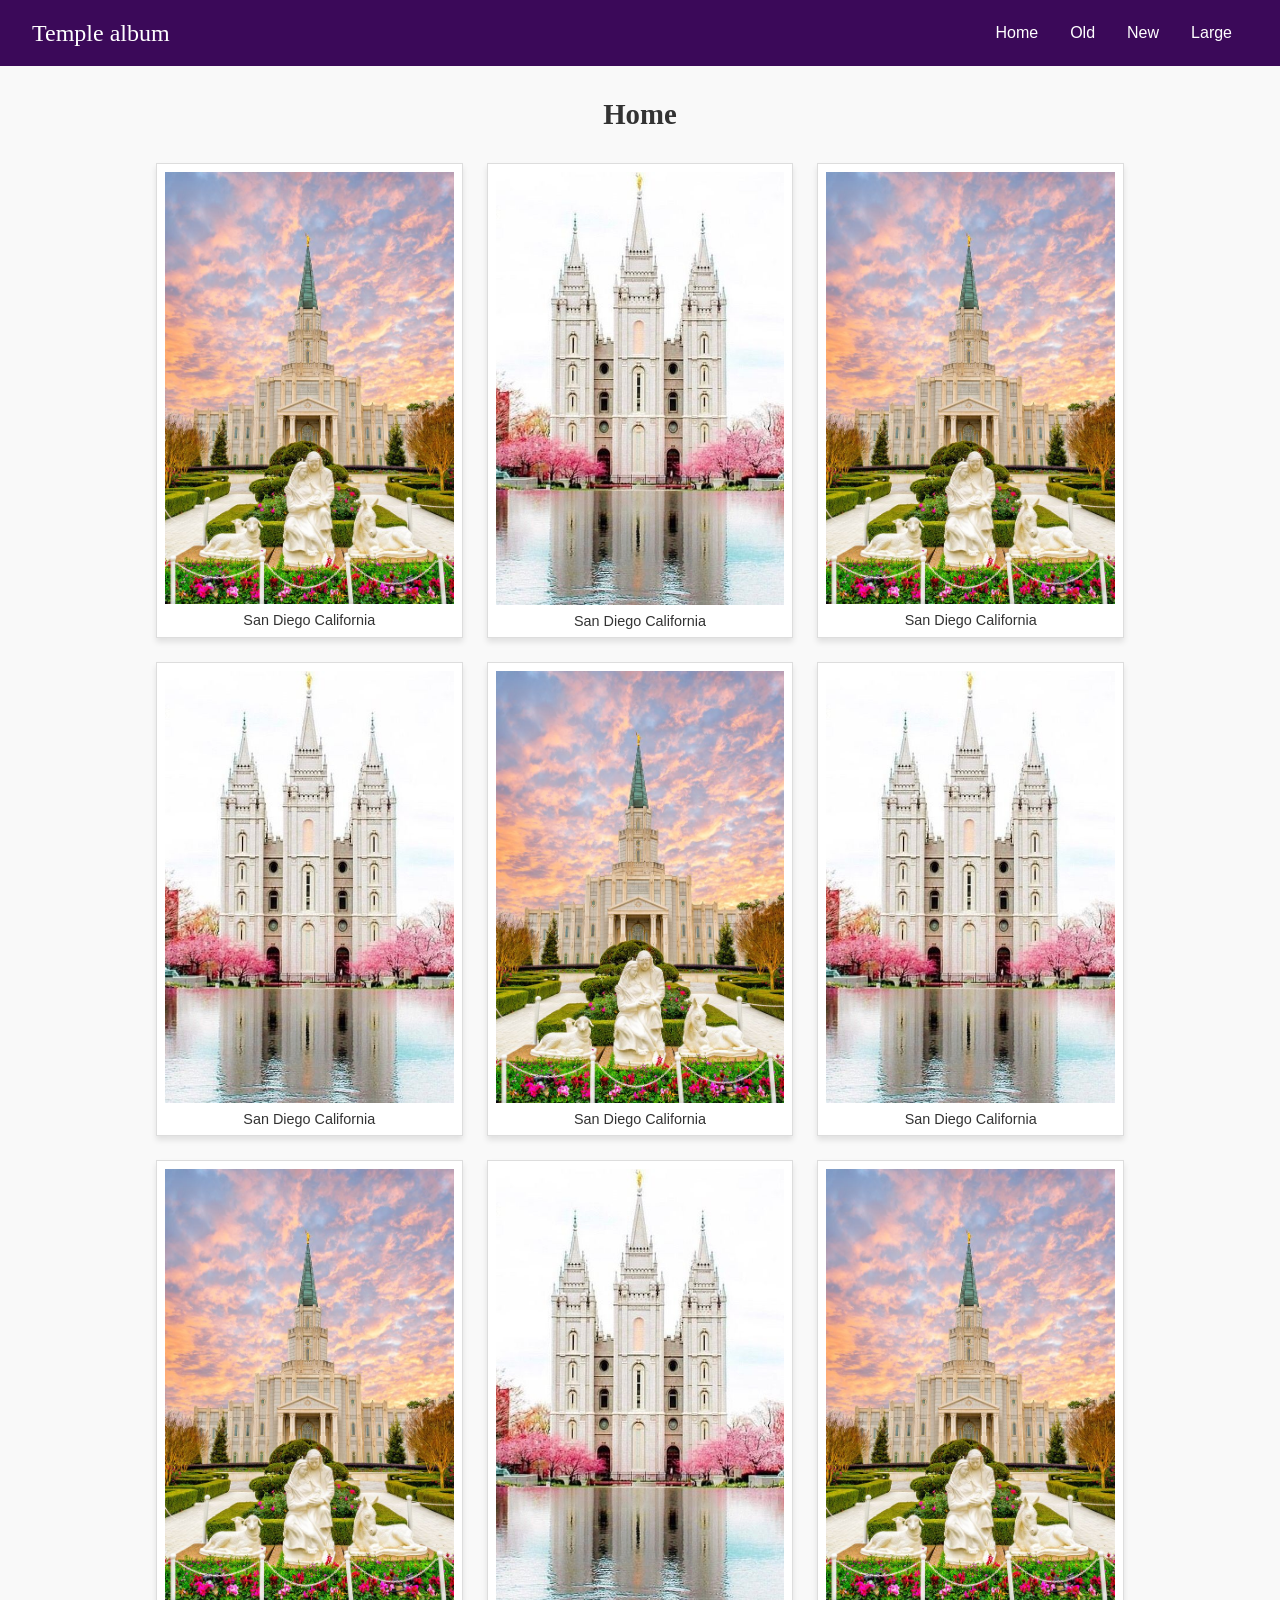
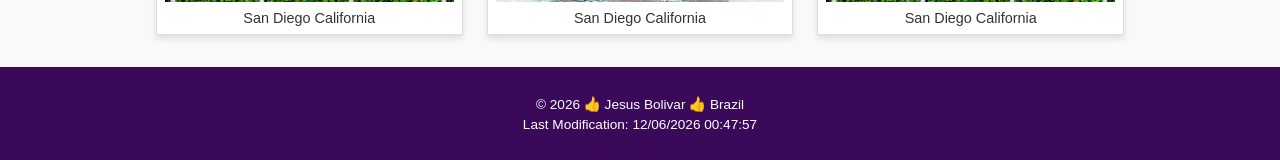
==== temples.html @ c47fa37a "Add files via upload" ====
<!DOCTYPE html>
<html lang="en-US">
<head>
    <meta charset="utf-8">
    <meta name="viewport" content="width=device-width, initial-scale=1.0">
    <title>Temple Album</title>
    <meta name="Description" content="Temple album page using css grid and flexbox">
    <meta name="author" content="Jesus E Bolivar Garcia">
    
    <link rel="preconnect" href="https://fonts.googleapis.com">
    <link rel="preconnect" href="https://fonts.gstatic.com" crossorigin>

    <link href="https://fonts.googleapis.com/css2?family=Roboto&display=swap" rel="stylesheet">
    <link rel="stylesheet" href="styles/temples.css">
    <link rel="stylesheet" href="styles/temples-large.css" media="(min-width: 640px)">

    <script src="scripts/temples.js" defer></script>
</head>

<body>
    <header>
      <div class="logo">
         <span>Temple album</span>
      </div>
      <button id="menu-button" aria-label="Menu">&#9776;</button>
      <nav id="nav-menu">
          <ul>
              <li><a href="#" class="active">Home</a></li>
              <li><a href="#">Old</a></li>
              <li><a href="#">New</a></li>
              <li><a href="#">Large</a></li>
          </ul>
      </nav>  
    </header>

<main>
    <h1>Home</h1>
        <div class="grid-container">
          <figure>
            <img src="images/temple-1.jpg" alt="San Diego California Temple Placeholder" loading="lazy">
            <figcaption>San Diego California</figcaption>
          </figure>
          <figure>
            <img src="images/temple-2.jpg" alt="San Diego California Temple Placeholder" loading="lazy">
            <figcaption>San Diego California</figcaption>
          </figure>
          <figure>
            <img src="images/temple-1.jpg" alt="San Diego California Temple Placeholder" loading="lazy">
            <figcaption>San Diego California</figcaption>
          </figure>
          <figure>
            <img src="images/temple-2.jpg" alt="San Diego California Temple Placeholder" loading="lazy">
            <figcaption>San Diego California</figcaption>
          </figure>
          <figure>
            <img src="images/temple-1.jpg" alt="San Diego California Temple Placeholder" loading="lazy">
            <figcaption>San Diego California</figcaption>
          </figure>
          <figure>
            <img src="images/temple-2.jpg" alt="San Diego California Temple Placeholder" loading="lazy">
            <figcaption>San Diego California</figcaption>
          </figure>
          <figure>
            <img src="images/temple-1.jpg" alt="San Diego California Temple Placeholder" loading="lazy">
            <figcaption>San Diego California</figcaption>
          </figure>
          <figure>
            <img src="images/temple-2.jpg" alt="San Diego California Temple Placeholder" loading="lazy">
            <figcaption>San Diego California</figcaption>
          </figure>
          <figure>
            <img src="images/temple-1.jpg" alt="San Diego California Temple Placeholder" loading="lazy">
            <figcaption>San Diego California</figcaption>
          </figure>
        </div>
    
</main>
 <footer>
        <p>&copy; <span id="currentyear"></span> 👍 Jesus Bolivar 👍 Brazil</p>
        <p id="lastModified"></p>
 </footer>
</body>
</html>
---- styles/temples.css ----
/*Tipography and variables*/
:root {
    --primary-color: #3b0959; 
    --text-light: #ffffff;
    --bg-light: #f9f9f9; 
    --font-heading: 'Merriweather', serif; 
    --font-body: 'Opens Sans', Sans-serif;
}

* {
    box-sizing: border-box;
    margin: 0; 
    padding: 0;
}

body {
    font-family: var(--font-body);
    background-color: var(--bg-light);
    color: #333;
    display: grid;
    grid-template-rows: auto 1fr auto;
    min-height: 100vh;
}

/* HEADER Y NAVIGATION (Mobile) */
header {
    background-color: var(--primary-color);
    color: var(--text-light);
    display: flex;
    justify-content: space-between;
    align-items: center;
    padding: 1rem 2rem;
    position: relative;
}

header .logo span {
    font-family: var(--font-heading);
    font-size: 1.5rem;
}

#menu-button {
    font-size: 1.8rem;
    background: none;
    border: none;
    color: var(--text-light);
    cursor: pointer;
}

/* MAIN MENU  */
nav {
    display: none;
    position: absolute;
    top: 100%;
    left: 0;
    width: 100%;
    background-color: var(--primary-color);
    z-index: 10;
}

/* dinamyc class injected by JS */
nav.open {
    display: block;
}

nav ul {
    list-style-type: none;
    display: flex;
    flex-direction: column; /* For the mobile */
}

nav a {
    display: block;
    padding: 1rem;
    text-decoration: none;
    color: var(--text-light);
    text-align: center;
    transition: background-color 0.3s ease;
}

nav a:hover {
    background-color: rgba(255, 255, 255, 0.2);
}

/* MAIN Y GRID LAYOUT (Mobile) */
main {
    max-width: 1000px;
    margin: 0 auto;
    padding: 2rem 1rem;
    text-align: center;
    
}

main h1 {
    font-family: var(--font-heading);
    margin-bottom: 2rem;
    font-size: 1.8rem;
}

.grid-container {
    display: grid;
    grid-template-columns: 1fr; /* One column in mobile */
    gap: 2rem;
}

figure {
    background-color: #fff;
    padding: 0.5rem;
    border: 1px solid #ddd;
    box-shadow: 0 4px 6px rgba(0,0,0,0.1);
}

figure img {
    width: 100%;
    height: auto;
    display: block;
}

figcaption {
    margin-top: 0.5rem;
    font-size: 0.9rem;
}

/* FOOTER */
footer {
    background-color: var(--primary-color);
    color: var(--text-light);
    text-align: center;
    padding: 1.5rem;
    font-size: 0.85rem;
    
}

footer p {
    margin: 0.3rem 0;
}
---- styles/temples-large.css ----
/* HEADER AND NAVIGATION (Desktop) */
#menu-button {
    display: none; /* Hiding the hamburguer button */
}

nav {
    display: block; 
    position: static; 
    width: auto;
}

nav ul {
    flex-direction: row; 
}

nav a {
    padding: 0.5rem 1rem;
}

/* GRID LAYOUT (Desktop) */
.grid-container {
    
    grid-template-columns: repeat(3, 1fr); 
    gap: 1.5rem;
}
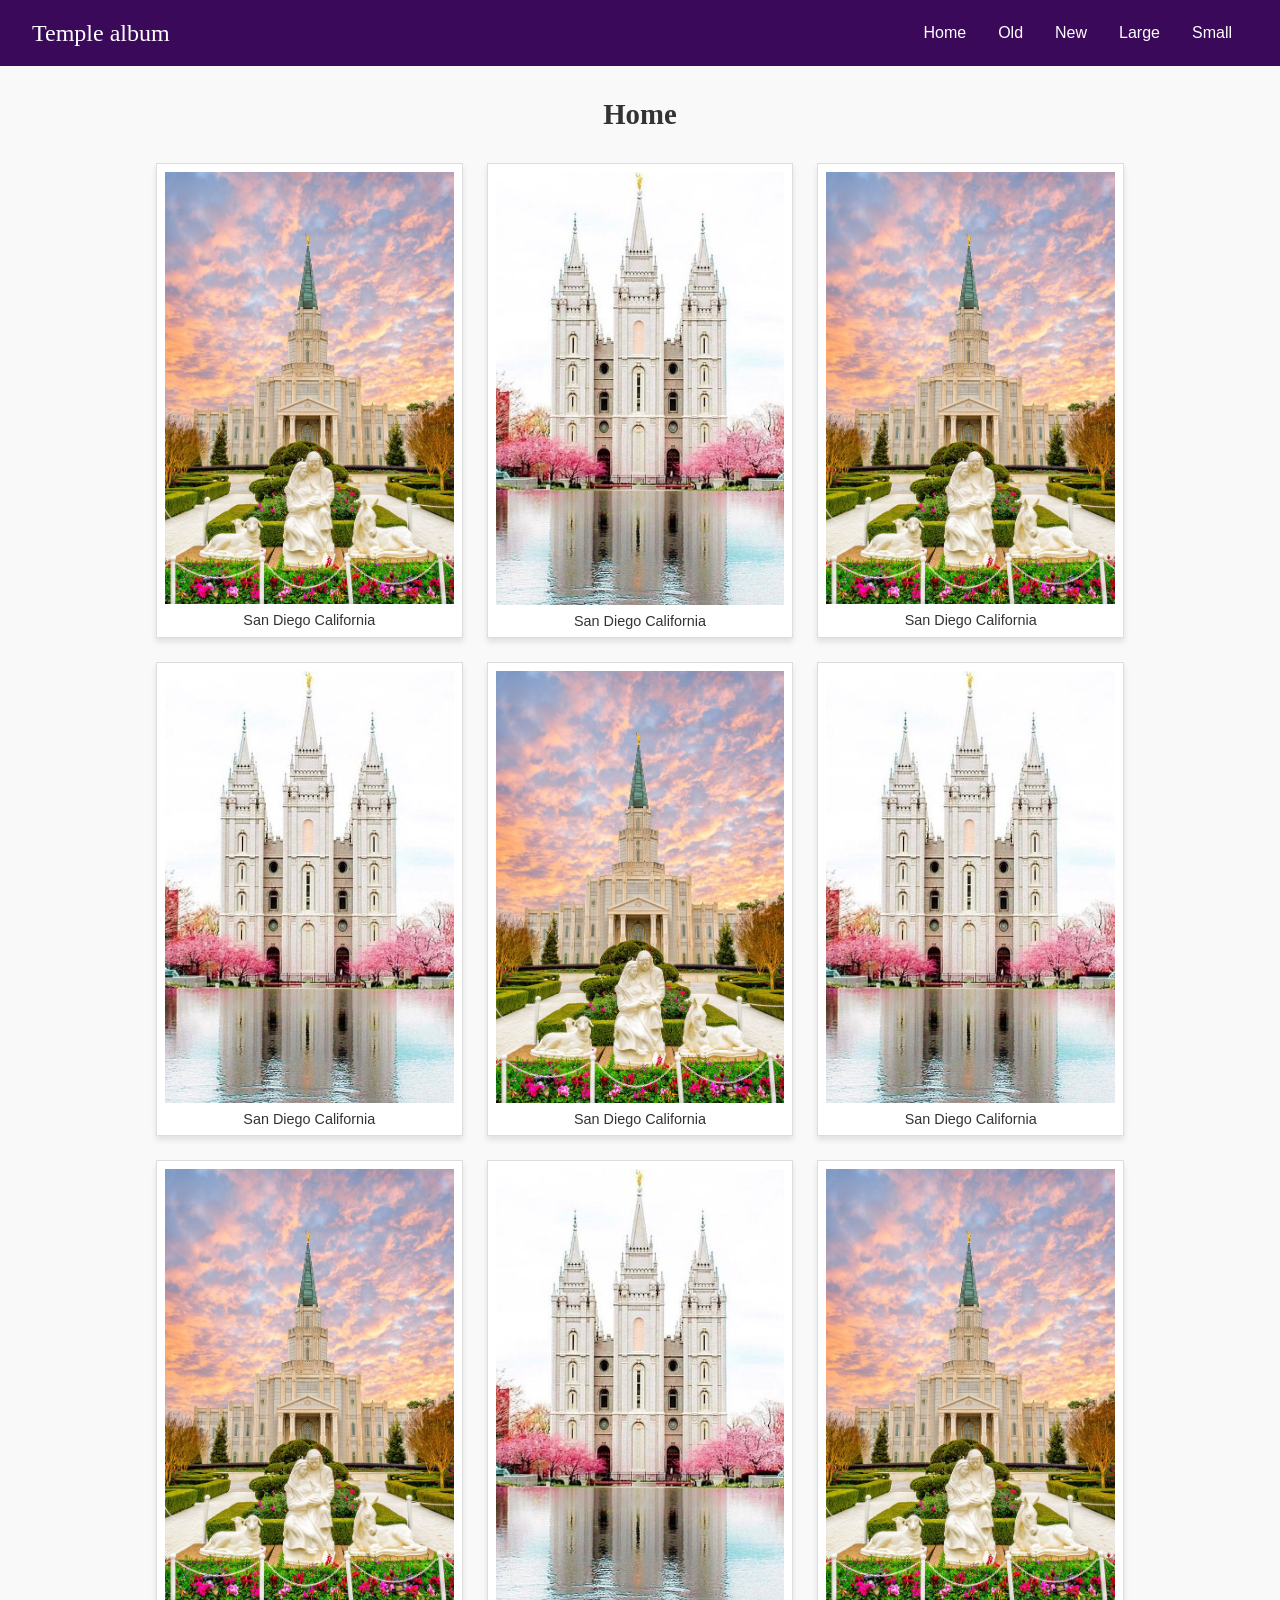
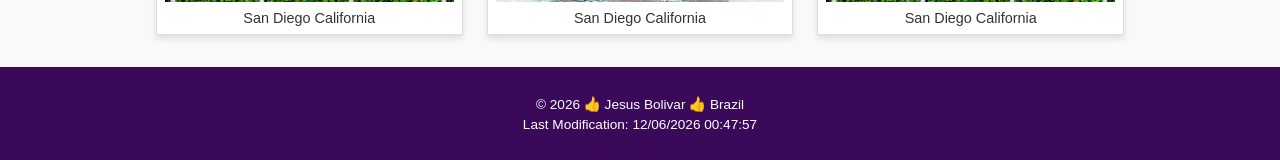
==== commit 1efcb8a7: "temples.html" ====
--- a/temples.html
+++ b/temples.html
@@ -29,6 +29,7 @@
               <li><a href="#">Old</a></li>
               <li><a href="#">New</a></li>
               <li><a href="#">Large</a></li>
+              <li><a href="#">Small</a></li>
           </ul>
       </nav>  
     </header>
@@ -80,4 +81,4 @@
         <p id="lastModified"></p>
  </footer>
 </body>
-</html>+</html>
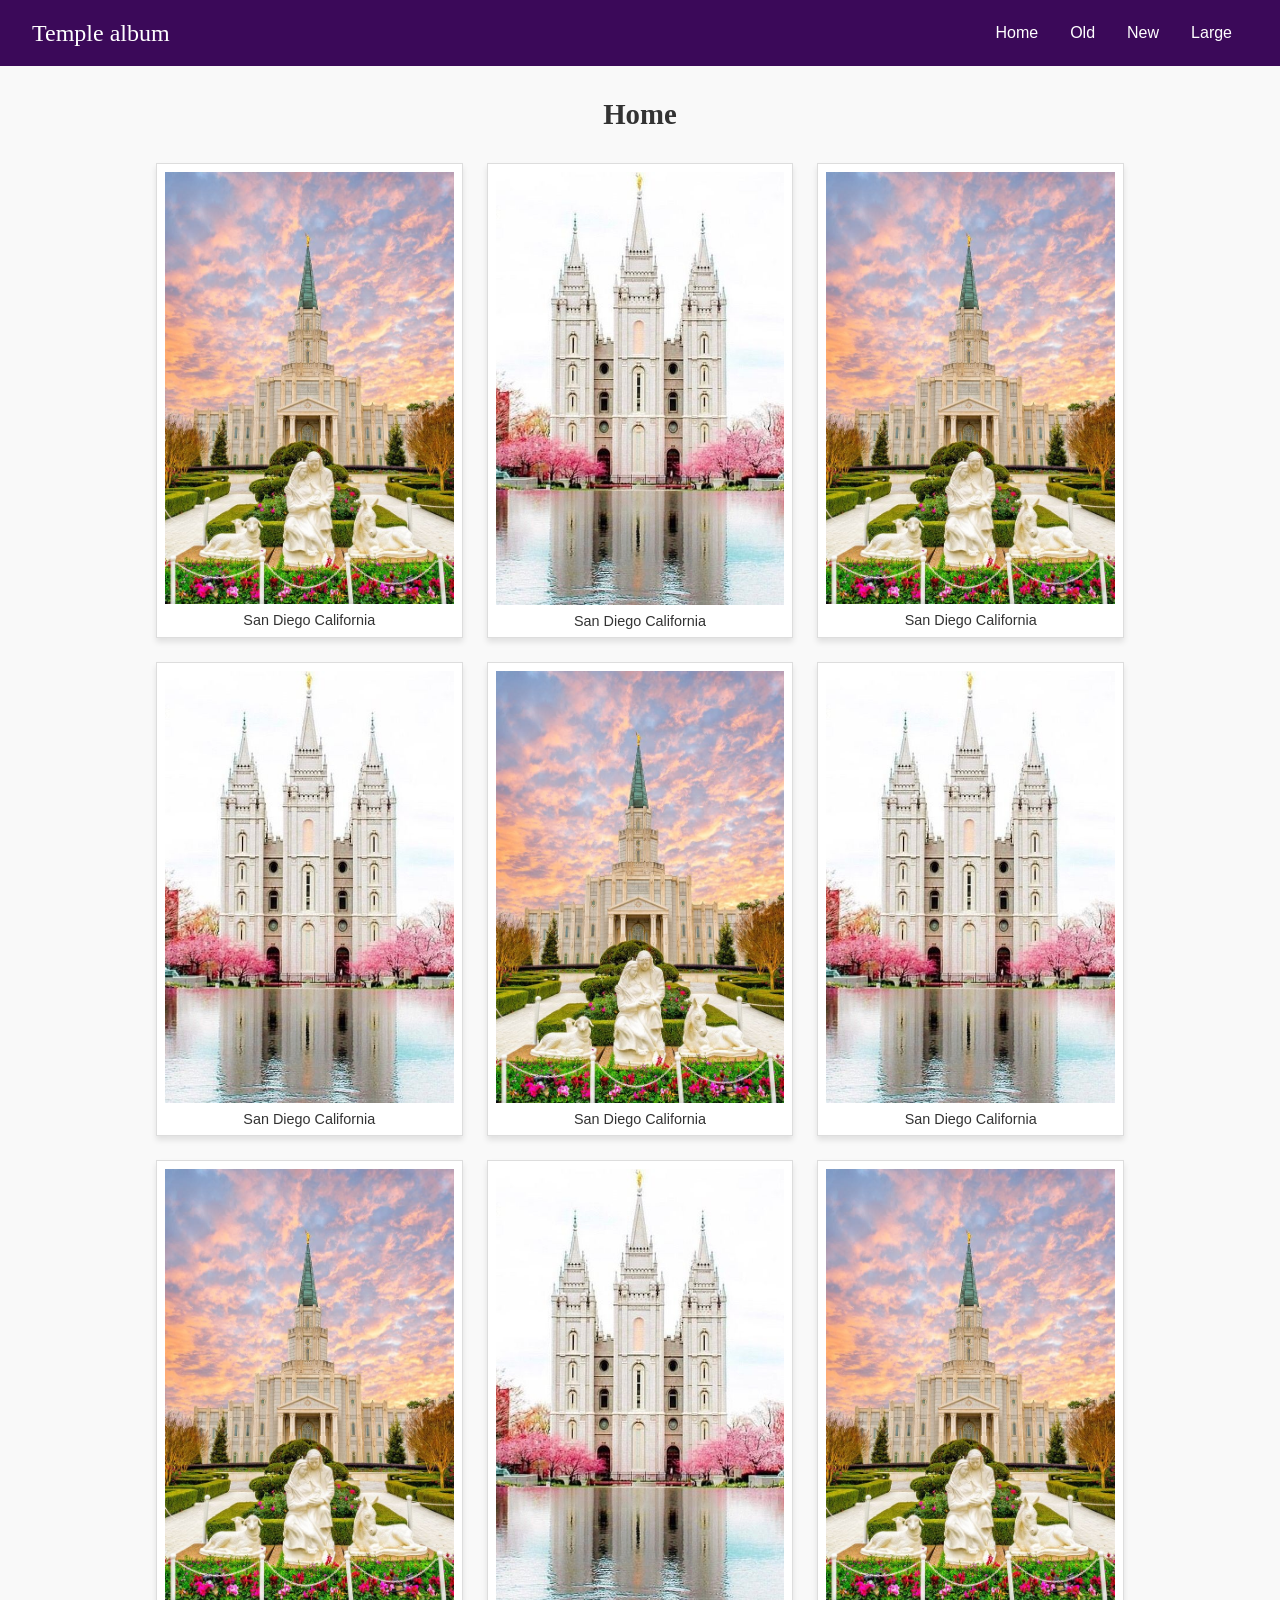
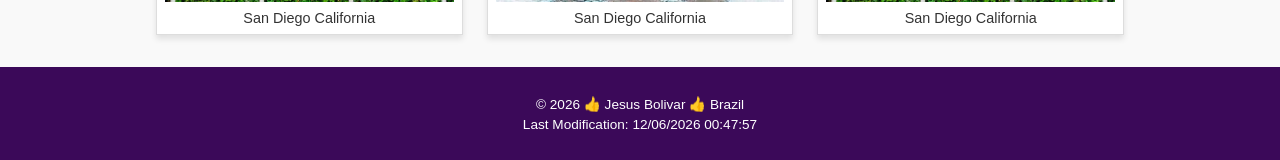
==== commit 378a38f7: "Add files via upload" ====
--- a/temples.html
+++ b/temples.html
@@ -4,7 +4,7 @@
     <meta charset="utf-8">
     <meta name="viewport" content="width=device-width, initial-scale=1.0">
     <title>Temple Album</title>
-    <meta name="Description" content="Temple album page using css grid and flexbox">
+    <meta name="description" content="Explore our beautiful Temple Album. A responsive image gallery featuring a curated collection of temple pictures built with CSS Grid.">
     <meta name="author" content="Jesus E Bolivar Garcia">
     
     <link rel="preconnect" href="https://fonts.googleapis.com">
@@ -29,7 +29,6 @@
               <li><a href="#">Old</a></li>
               <li><a href="#">New</a></li>
               <li><a href="#">Large</a></li>
-              <li><a href="#">Small</a></li>
           </ul>
       </nav>  
     </header>
@@ -81,4 +80,4 @@
         <p id="lastModified"></p>
  </footer>
 </body>
-</html>
+</html>
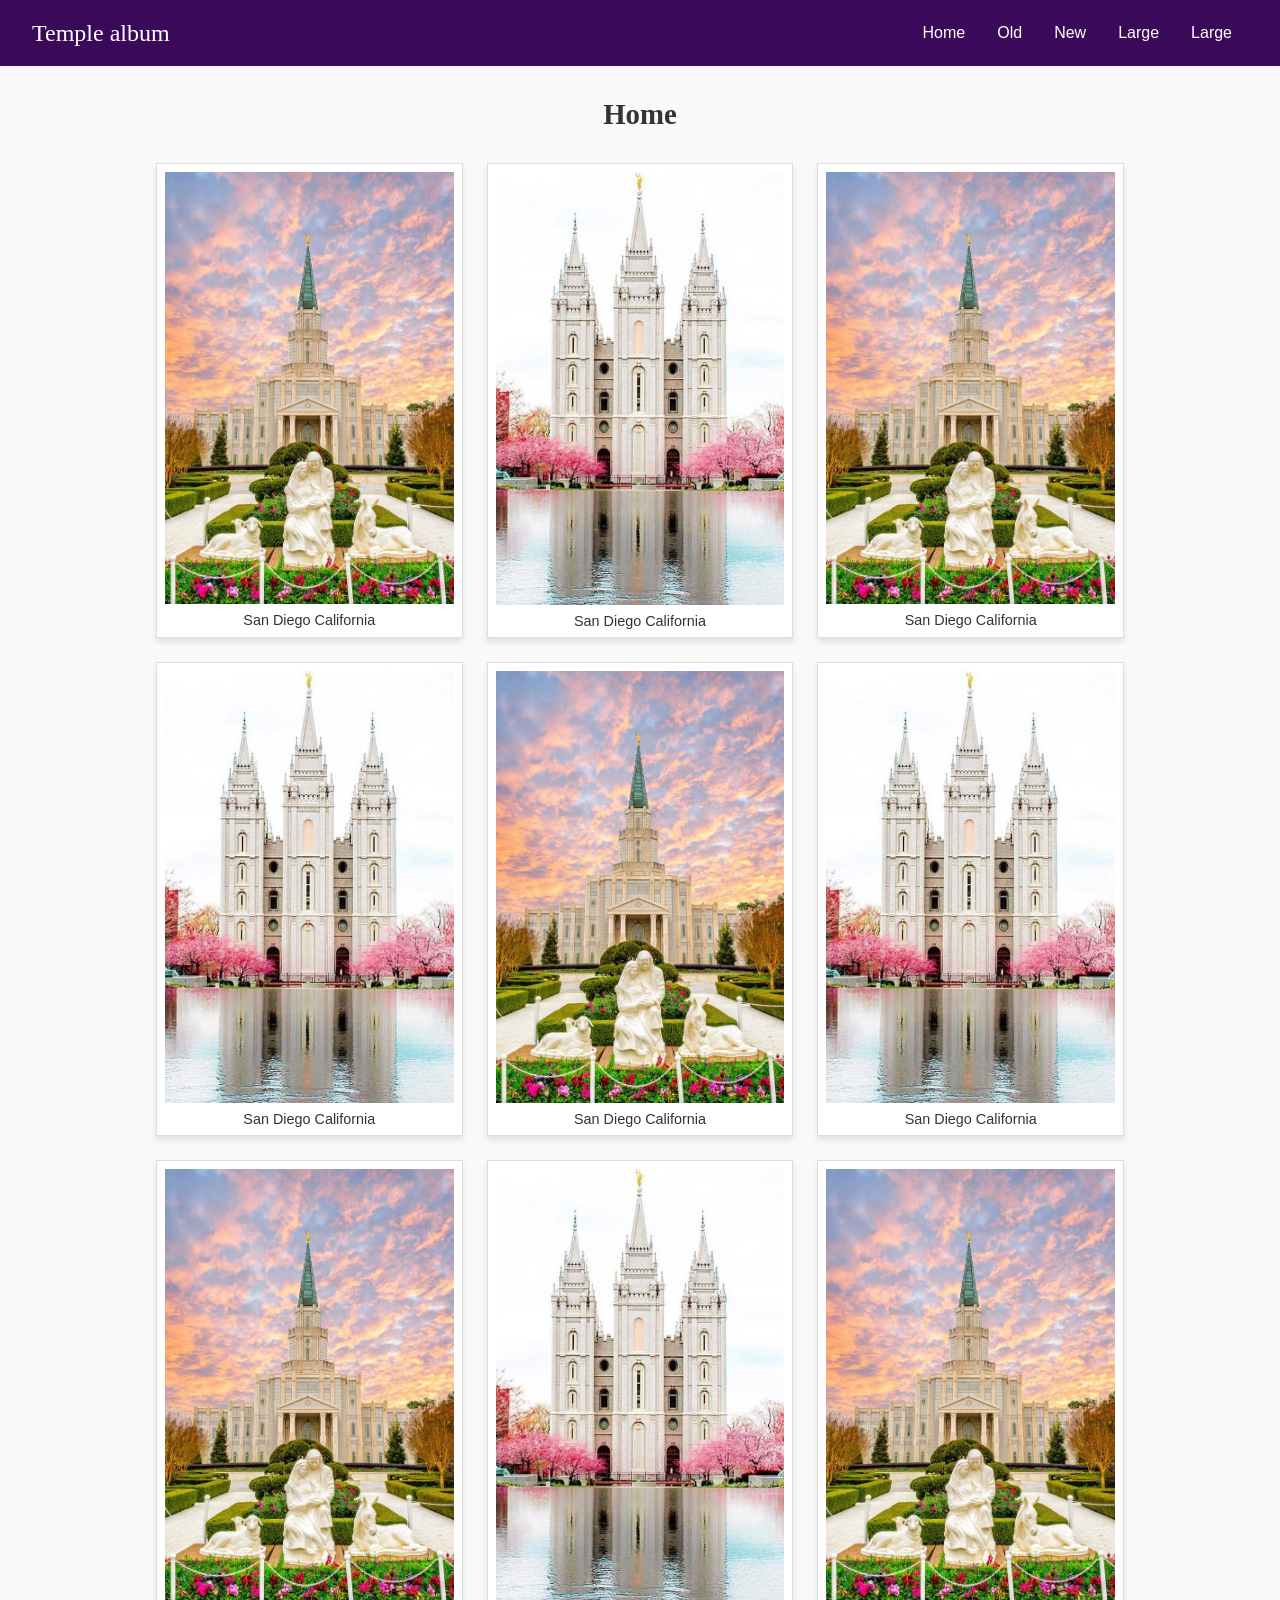
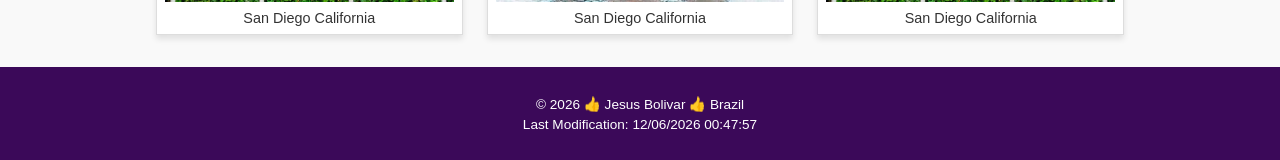
==== commit bb33099d: "temples.html" ====
--- a/temples.html
+++ b/temples.html
@@ -28,6 +28,7 @@
               <li><a href="#" class="active">Home</a></li>
               <li><a href="#">Old</a></li>
               <li><a href="#">New</a></li>
+              <li><a href="#">Large</a></li>
               <li><a href="#">Large</a></li>
           </ul>
       </nav>  
@@ -80,4 +81,4 @@
         <p id="lastModified"></p>
  </footer>
 </body>
-</html>+</html>
--- a/styles/temples-large.css
+++ b/styles/temples-large.css
@@ -1,25 +1,31 @@
 /* HEADER AND NAVIGATION (Desktop) */
-#menu-button {
-    display: none; /* Hiding the hamburguer button */
-}
 
-nav {
-    display: block; 
-    position: static; 
-    width: auto;
-}
 
-nav ul {
-    flex-direction: row; 
-}
+@media (min-width: 640px) {
+    
+    /* HEADER AND NAVIGATION (Desktop) */
+    #menu-button {
+        display: none; 
+    }
 
-nav a {
-    padding: 0.5rem 1rem;
-}
+    nav {
+        display: block; 
+        position: static; 
+        width: auto;
+    }
 
-/* GRID LAYOUT (Desktop) */
-.grid-container {
-    
-    grid-template-columns: repeat(3, 1fr); 
-    gap: 1.5rem;
+    nav ul {
+        flex-direction: row; 
+    }
+
+    nav a {
+        padding: 0.5rem 1rem;
+    }
+
+    /* GRID LAYOUT (Desktop) */
+    .grid-container {
+        grid-template-columns: repeat(3, 1fr); 
+        gap: 1.5rem;
+    }
+
 }
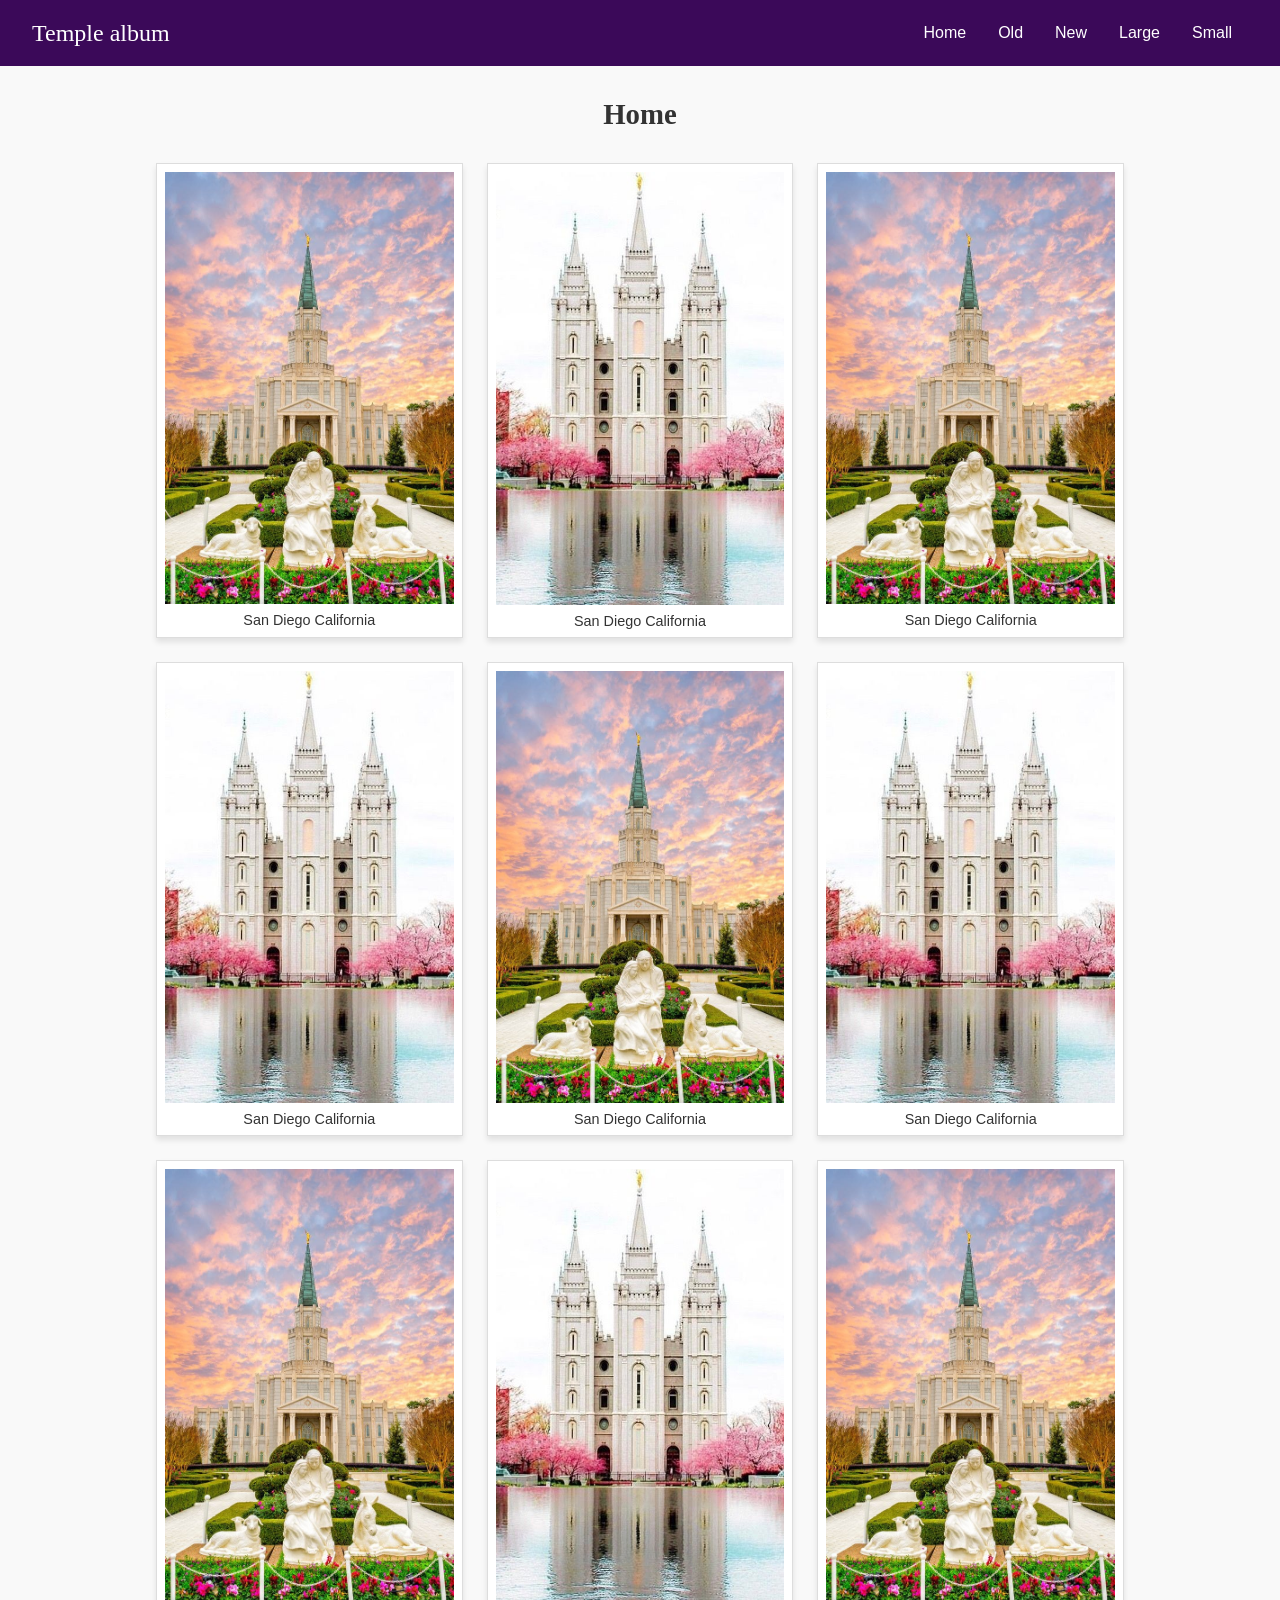
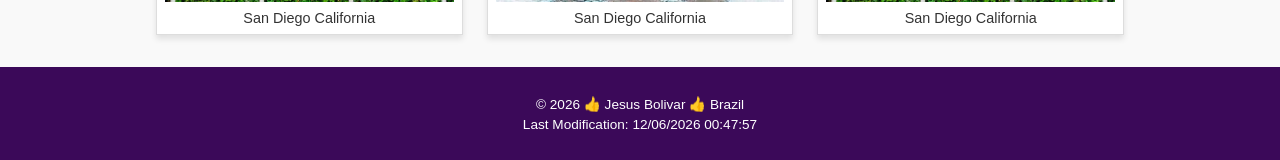
==== commit 56bccd08: "temples.html" ====
--- a/temples.html
+++ b/temples.html
@@ -29,7 +29,7 @@
               <li><a href="#">Old</a></li>
               <li><a href="#">New</a></li>
               <li><a href="#">Large</a></li>
-              <li><a href="#">Large</a></li>
+              <li><a href="#">Small</a></li>
           </ul>
       </nav>  
     </header>
